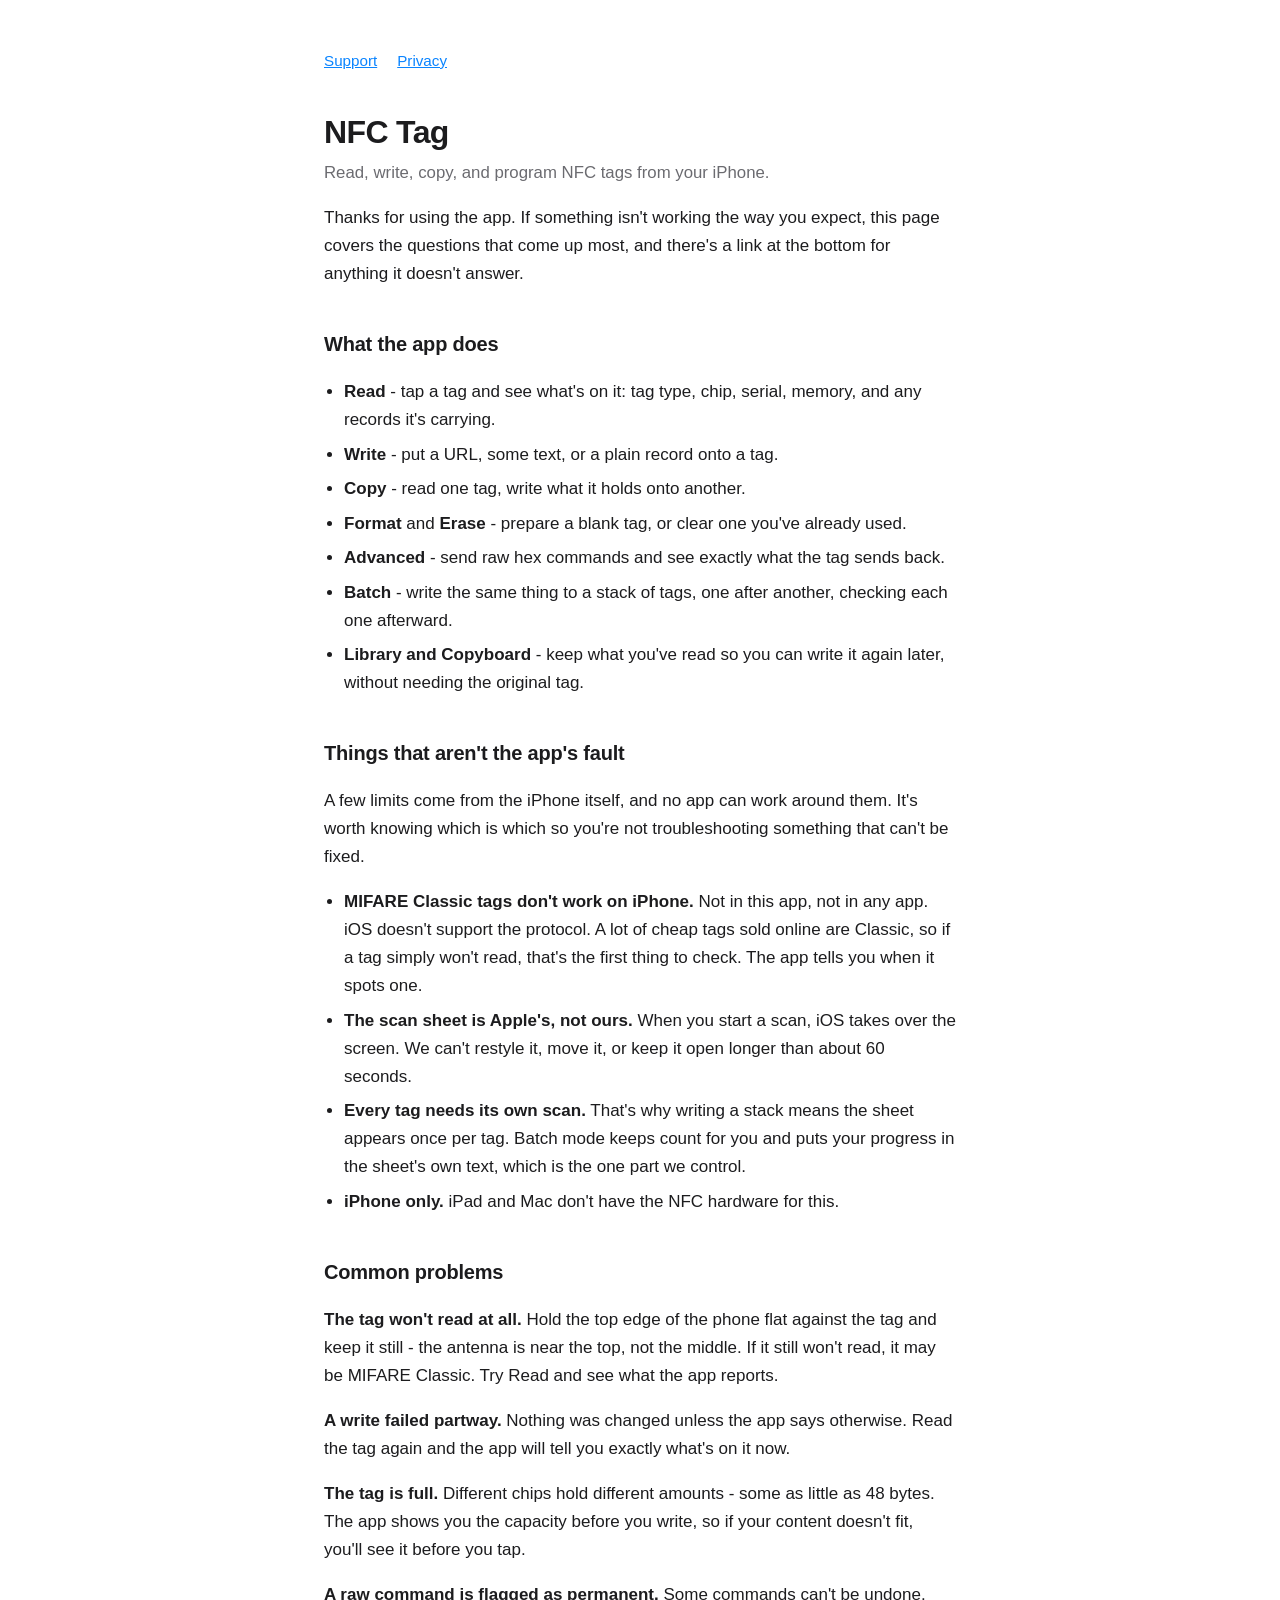
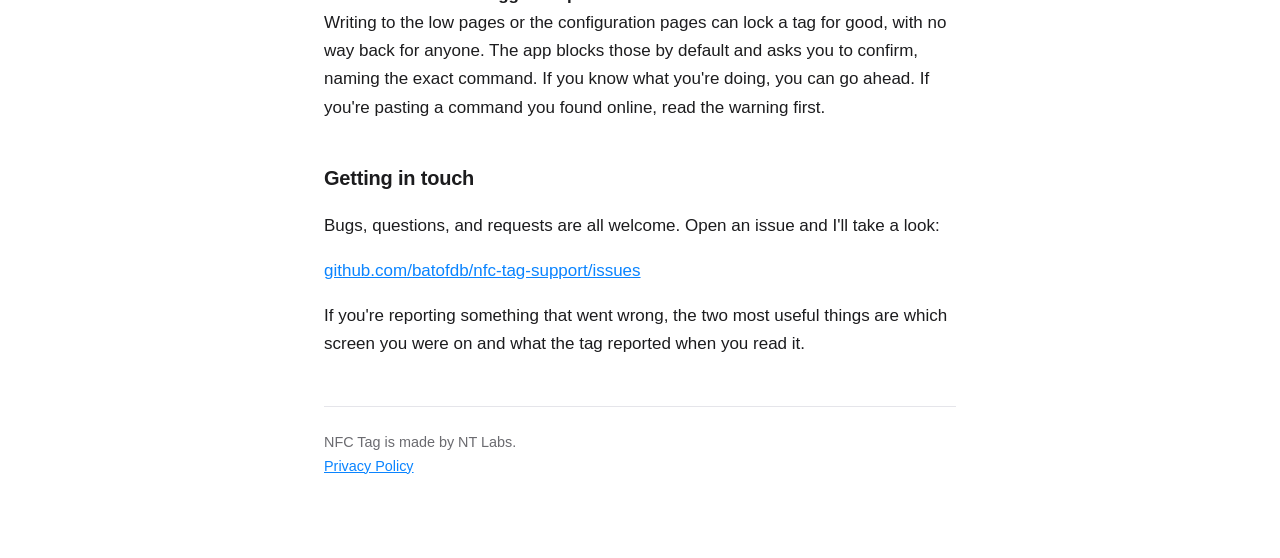
==== index.html @ f0c42341 "Support and privacy pages for the NFC Tag app" ====
<!doctype html>
<html lang="en">
<head>
<meta charset="utf-8">
<meta name="viewport" content="width=device-width, initial-scale=1">
<title>NFC Tag - Support</title>
<link rel="stylesheet" href="style.css">
</head>
<body>

<nav><a href="index.html">Support</a><a href="privacy.html">Privacy</a></nav>

<h1>NFC Tag</h1>
<p class="lede">Read, write, copy, and program NFC tags from your iPhone.</p>

<p>Thanks for using the app. If something isn't working the way you expect, this
page covers the questions that come up most, and there's a link at the bottom
for anything it doesn't answer.</p>

<h2>What the app does</h2>
<ul>
  <li><strong>Read</strong> - tap a tag and see what's on it: tag type, chip, serial, memory, and any records it's carrying.</li>
  <li><strong>Write</strong> - put a URL, some text, or a plain record onto a tag.</li>
  <li><strong>Copy</strong> - read one tag, write what it holds onto another.</li>
  <li><strong>Format</strong> and <strong>Erase</strong> - prepare a blank tag, or clear one you've already used.</li>
  <li><strong>Advanced</strong> - send raw hex commands and see exactly what the tag sends back.</li>
  <li><strong>Batch</strong> - write the same thing to a stack of tags, one after another, checking each one afterward.</li>
  <li><strong>Library and Copyboard</strong> - keep what you've read so you can write it again later, without needing the original tag.</li>
</ul>

<h2>Things that aren't the app's fault</h2>

<p>A few limits come from the iPhone itself, and no app can work around them.
It's worth knowing which is which so you're not troubleshooting something
that can't be fixed.</p>

<ul>
  <li><strong>MIFARE Classic tags don't work on iPhone.</strong> Not in this app,
  not in any app. iOS doesn't support the protocol. A lot of cheap tags sold
  online are Classic, so if a tag simply won't read, that's the first thing to
  check. The app tells you when it spots one.</li>

  <li><strong>The scan sheet is Apple's, not ours.</strong> When you start a scan,
  iOS takes over the screen. We can't restyle it, move it, or keep it open
  longer than about 60 seconds.</li>

  <li><strong>Every tag needs its own scan.</strong> That's why writing a stack
  means the sheet appears once per tag. Batch mode keeps count for you and puts
  your progress in the sheet's own text, which is the one part we control.</li>

  <li><strong>iPhone only.</strong> iPad and Mac don't have the NFC hardware for this.</li>
</ul>

<h2>Common problems</h2>

<p><strong>The tag won't read at all.</strong> Hold the top edge of the phone flat
against the tag and keep it still - the antenna is near the top, not the middle.
If it still won't read, it may be MIFARE Classic. Try Read and see what the app
reports.</p>

<p><strong>A write failed partway.</strong> Nothing was changed unless the app says
otherwise. Read the tag again and the app will tell you exactly what's on it now.</p>

<p><strong>The tag is full.</strong> Different chips hold different amounts - some
as little as 48 bytes. The app shows you the capacity before you write, so if
your content doesn't fit, you'll see it before you tap.</p>

<p><strong>A raw command is flagged as permanent.</strong> Some commands can't be
undone. Writing to the low pages or the configuration pages can lock a tag for
good, with no way back for anyone. The app blocks those by default and asks you
to confirm, naming the exact command. If you know what you're doing, you can go
ahead. If you're pasting a command you found online, read the warning first.</p>

<h2>Getting in touch</h2>

<p>Bugs, questions, and requests are all welcome. Open an issue and I'll take a
look:</p>

<p><a href="https://github.com/batofdb/nfc-tag-support/issues">github.com/batofdb/nfc-tag-support/issues</a></p>

<p>If you're reporting something that went wrong, the two most useful things are
which screen you were on and what the tag reported when you read it.</p>

<hr>
<footer>
NFC Tag is made by NT Labs.<br>
<a href="privacy.html">Privacy Policy</a>
</footer>

</body>
</html>
---- style.css ----
:root {
  --bg: #ffffff;
  --fg: #1c1c1e;
  --muted: #6b6b70;
  --rule: #e5e5ea;
  --accent: #0a84ff;
}
@media (prefers-color-scheme: dark) {
  :root {
    --bg: #000000;
    --fg: #f2f2f7;
    --muted: #98989e;
    --rule: #2c2c2e;
    --accent: #0a84ff;
  }
}
* { box-sizing: border-box; }
body {
  margin: 0 auto;
  padding: 3rem 1.25rem 5rem;
  max-width: 42rem;
  background: var(--bg);
  color: var(--fg);
  font: 17px/1.65 -apple-system, BlinkMacSystemFont, "Segoe UI", Helvetica, Arial, sans-serif;
  -webkit-text-size-adjust: 100%;
}
h1 { font-size: 2rem; line-height: 1.2; letter-spacing: -0.02em; margin: 0 0 0.5rem; }
h2 { font-size: 1.25rem; letter-spacing: -0.01em; margin: 2.5rem 0 0.75rem; }
p, li { color: var(--fg); }
.lede { color: var(--muted); font-size: 1.05rem; margin-top: 0; }
a { color: var(--accent); }
hr { border: 0; border-top: 1px solid var(--rule); margin: 3rem 0 1.5rem; }
footer { color: var(--muted); font-size: 0.9rem; }
nav { margin-bottom: 2.5rem; font-size: 0.95rem; }
nav a { margin-right: 1.25rem; }
code { font-family: ui-monospace, SFMono-Regular, Menlo, monospace; font-size: 0.9em; background: var(--rule); padding: 0.15em 0.4em; border-radius: 4px; }
ul { padding-left: 1.25rem; }
li { margin: 0.4rem 0; }
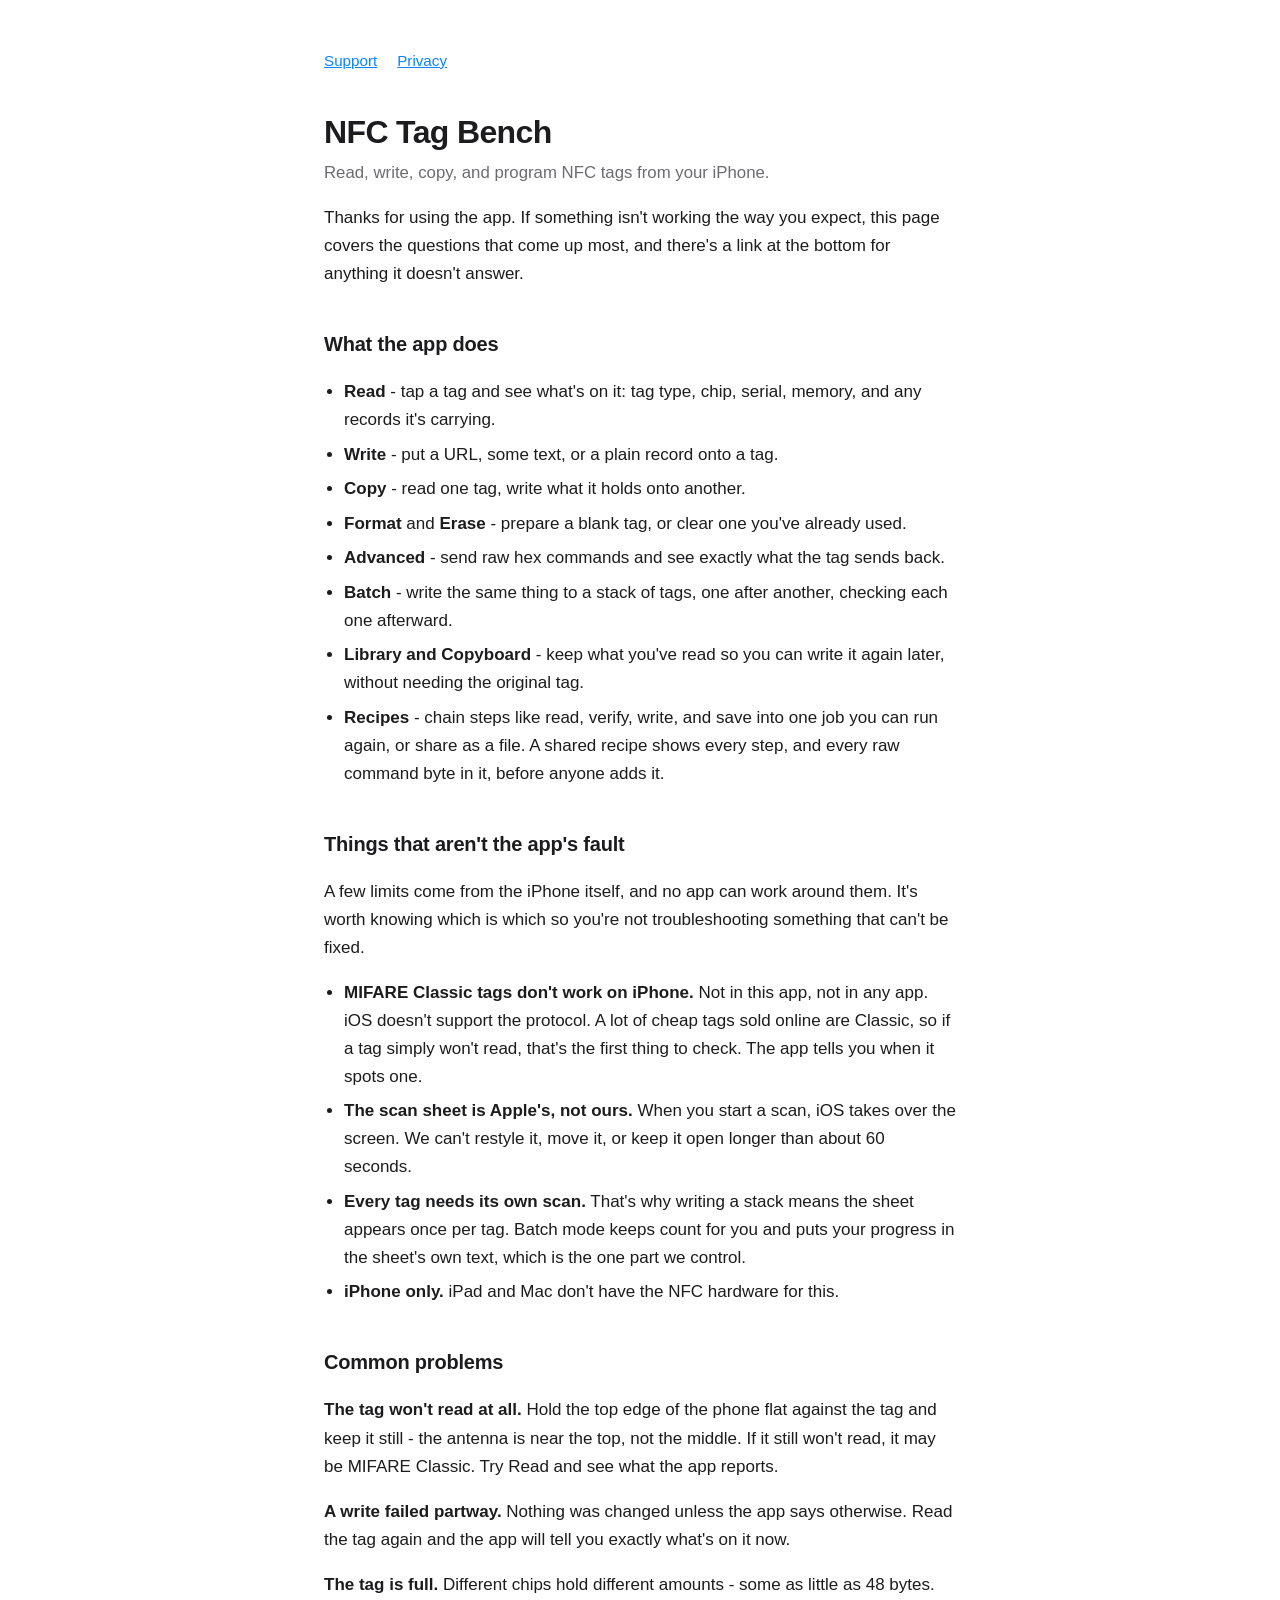
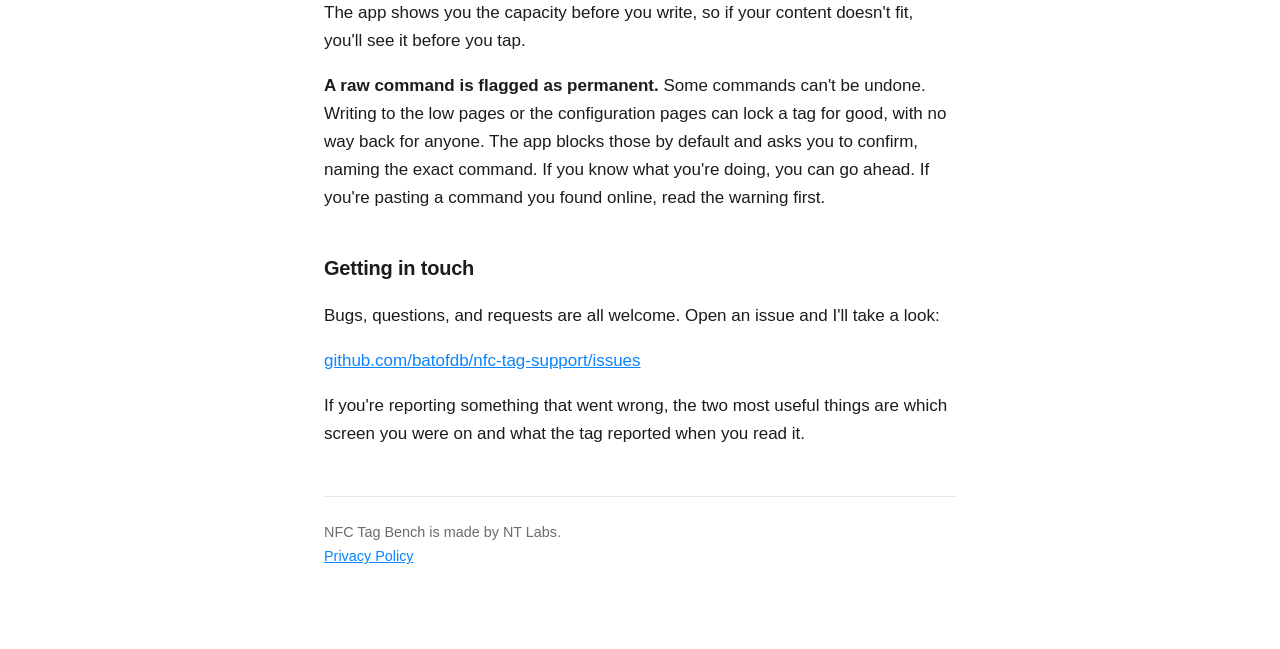
==== commit 7b3cacdf: "Call the app what the App Store calls it, and mention Recipes The pages still said "NFC Tag". The li" ====
--- a/index.html
+++ b/index.html
@@ -3,14 +3,14 @@
 <head>
 <meta charset="utf-8">
 <meta name="viewport" content="width=device-width, initial-scale=1">
-<title>NFC Tag - Support</title>
+<title>NFC Tag Bench - Support</title>
 <link rel="stylesheet" href="style.css">
 </head>
 <body>
 
 <nav><a href="index.html">Support</a><a href="privacy.html">Privacy</a></nav>
 
-<h1>NFC Tag</h1>
+<h1>NFC Tag Bench</h1>
 <p class="lede">Read, write, copy, and program NFC tags from your iPhone.</p>
 
 <p>Thanks for using the app. If something isn't working the way you expect, this
@@ -26,6 +26,7 @@
   <li><strong>Advanced</strong> - send raw hex commands and see exactly what the tag sends back.</li>
   <li><strong>Batch</strong> - write the same thing to a stack of tags, one after another, checking each one afterward.</li>
   <li><strong>Library and Copyboard</strong> - keep what you've read so you can write it again later, without needing the original tag.</li>
+  <li><strong>Recipes</strong> - chain steps like read, verify, write, and save into one job you can run again, or share as a file. A shared recipe shows every step, and every raw command byte in it, before anyone adds it.</li>
 </ul>
 
 <h2>Things that aren't the app's fault</h2>
@@ -83,7 +84,7 @@
 
 <hr>
 <footer>
-NFC Tag is made by NT Labs.<br>
+NFC Tag Bench is made by NT Labs.<br>
 <a href="privacy.html">Privacy Policy</a>
 </footer>
 
